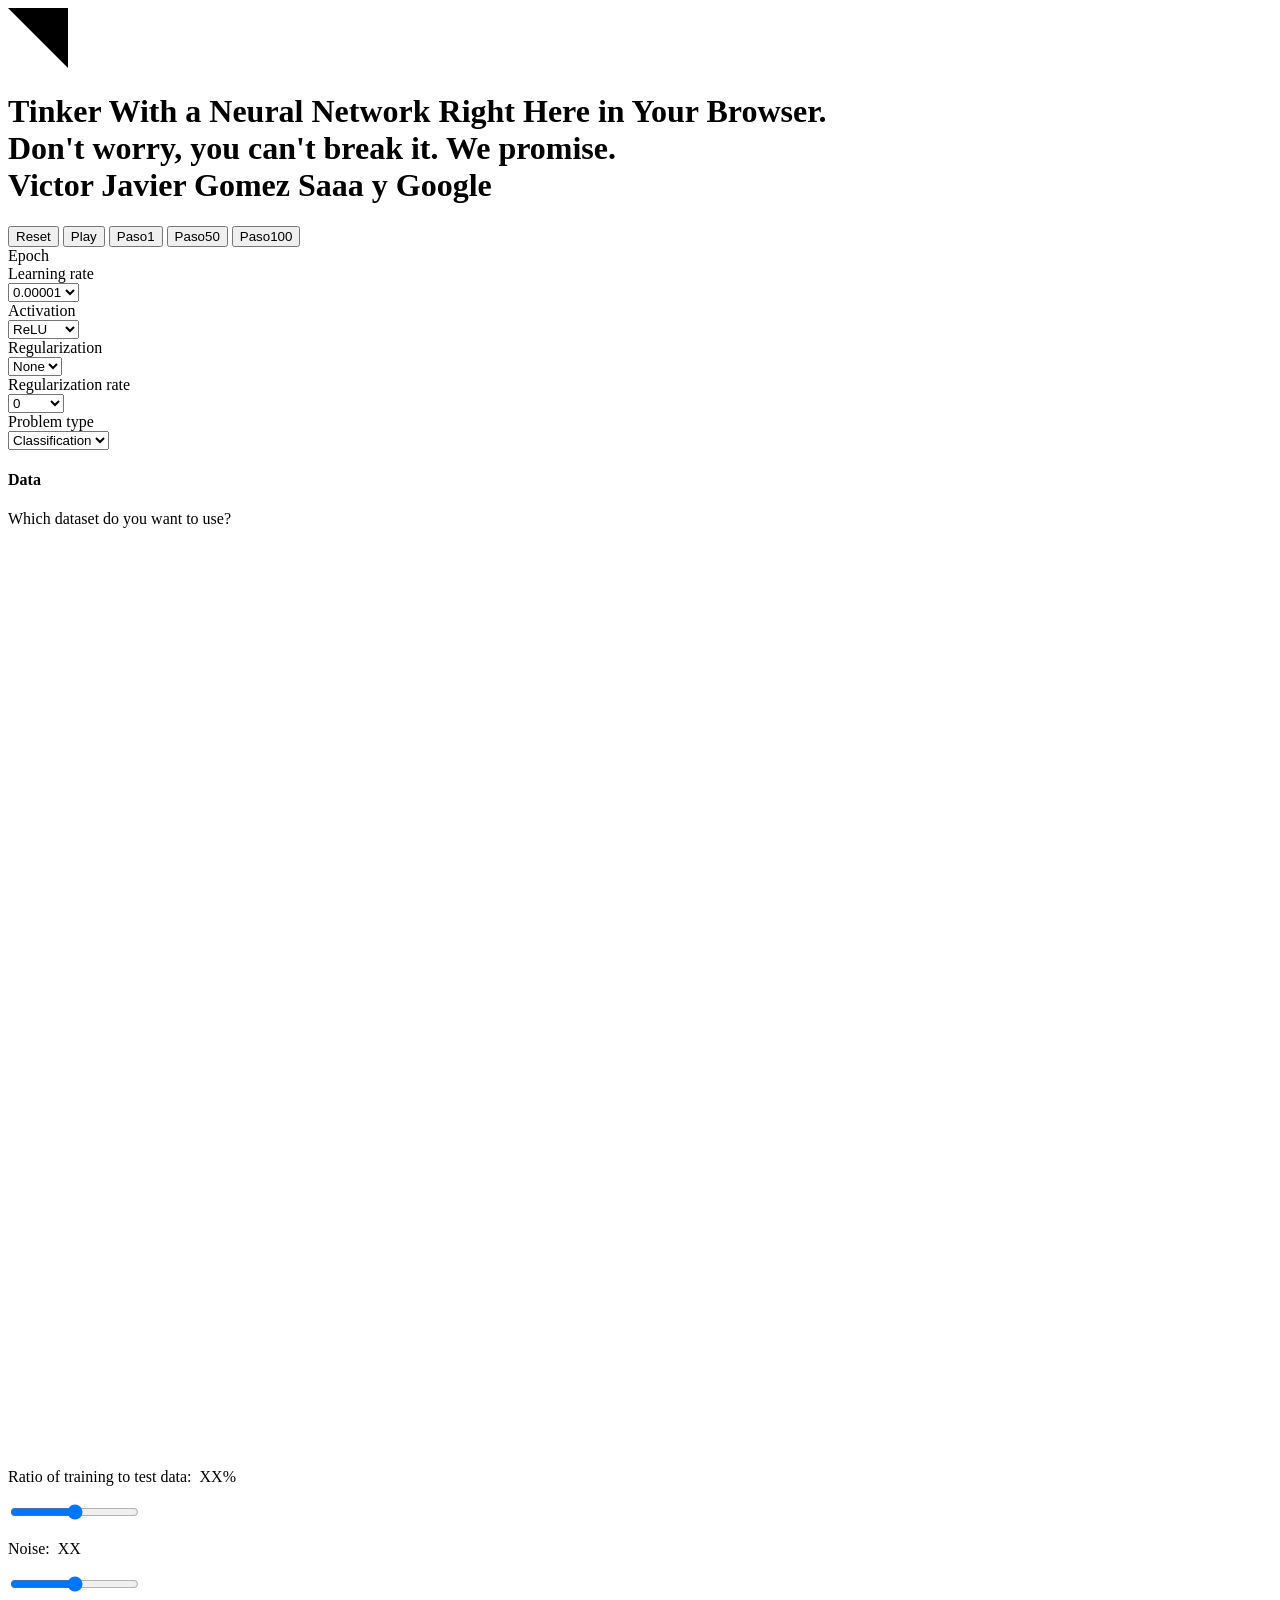
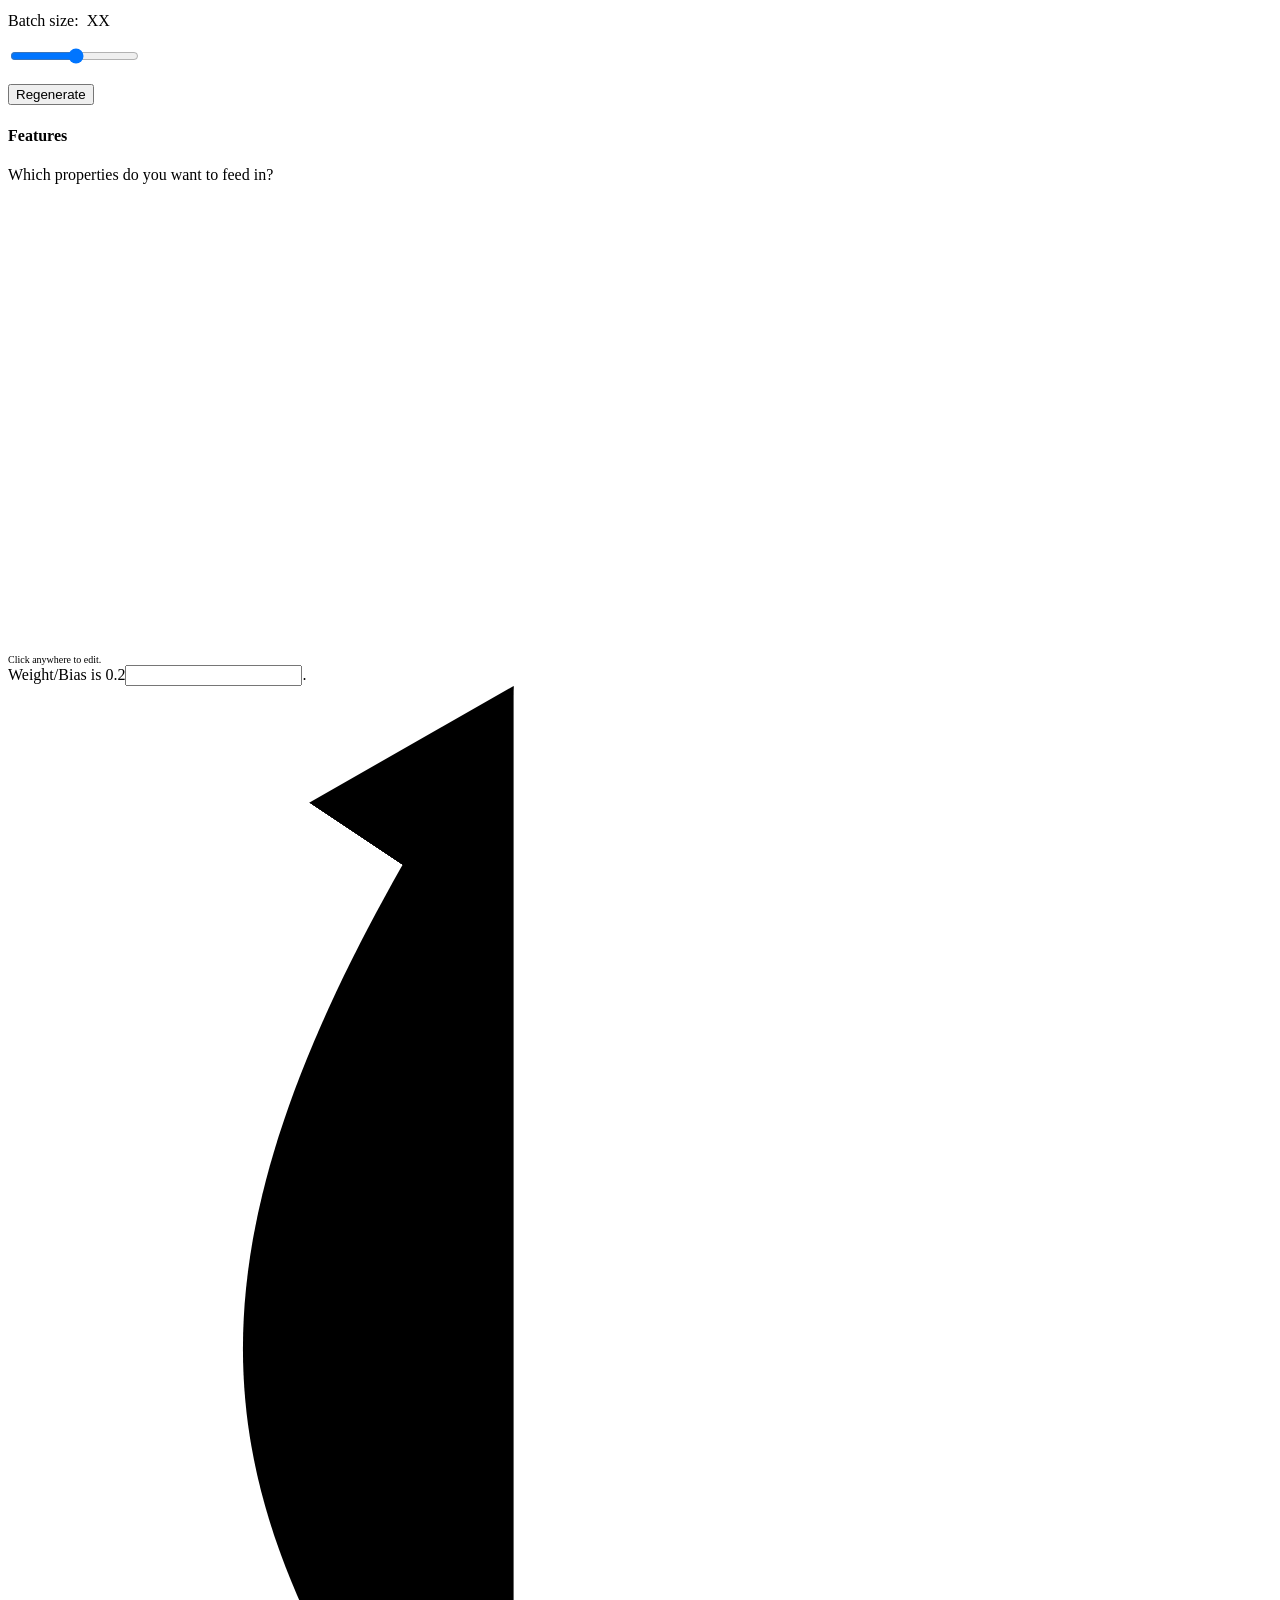
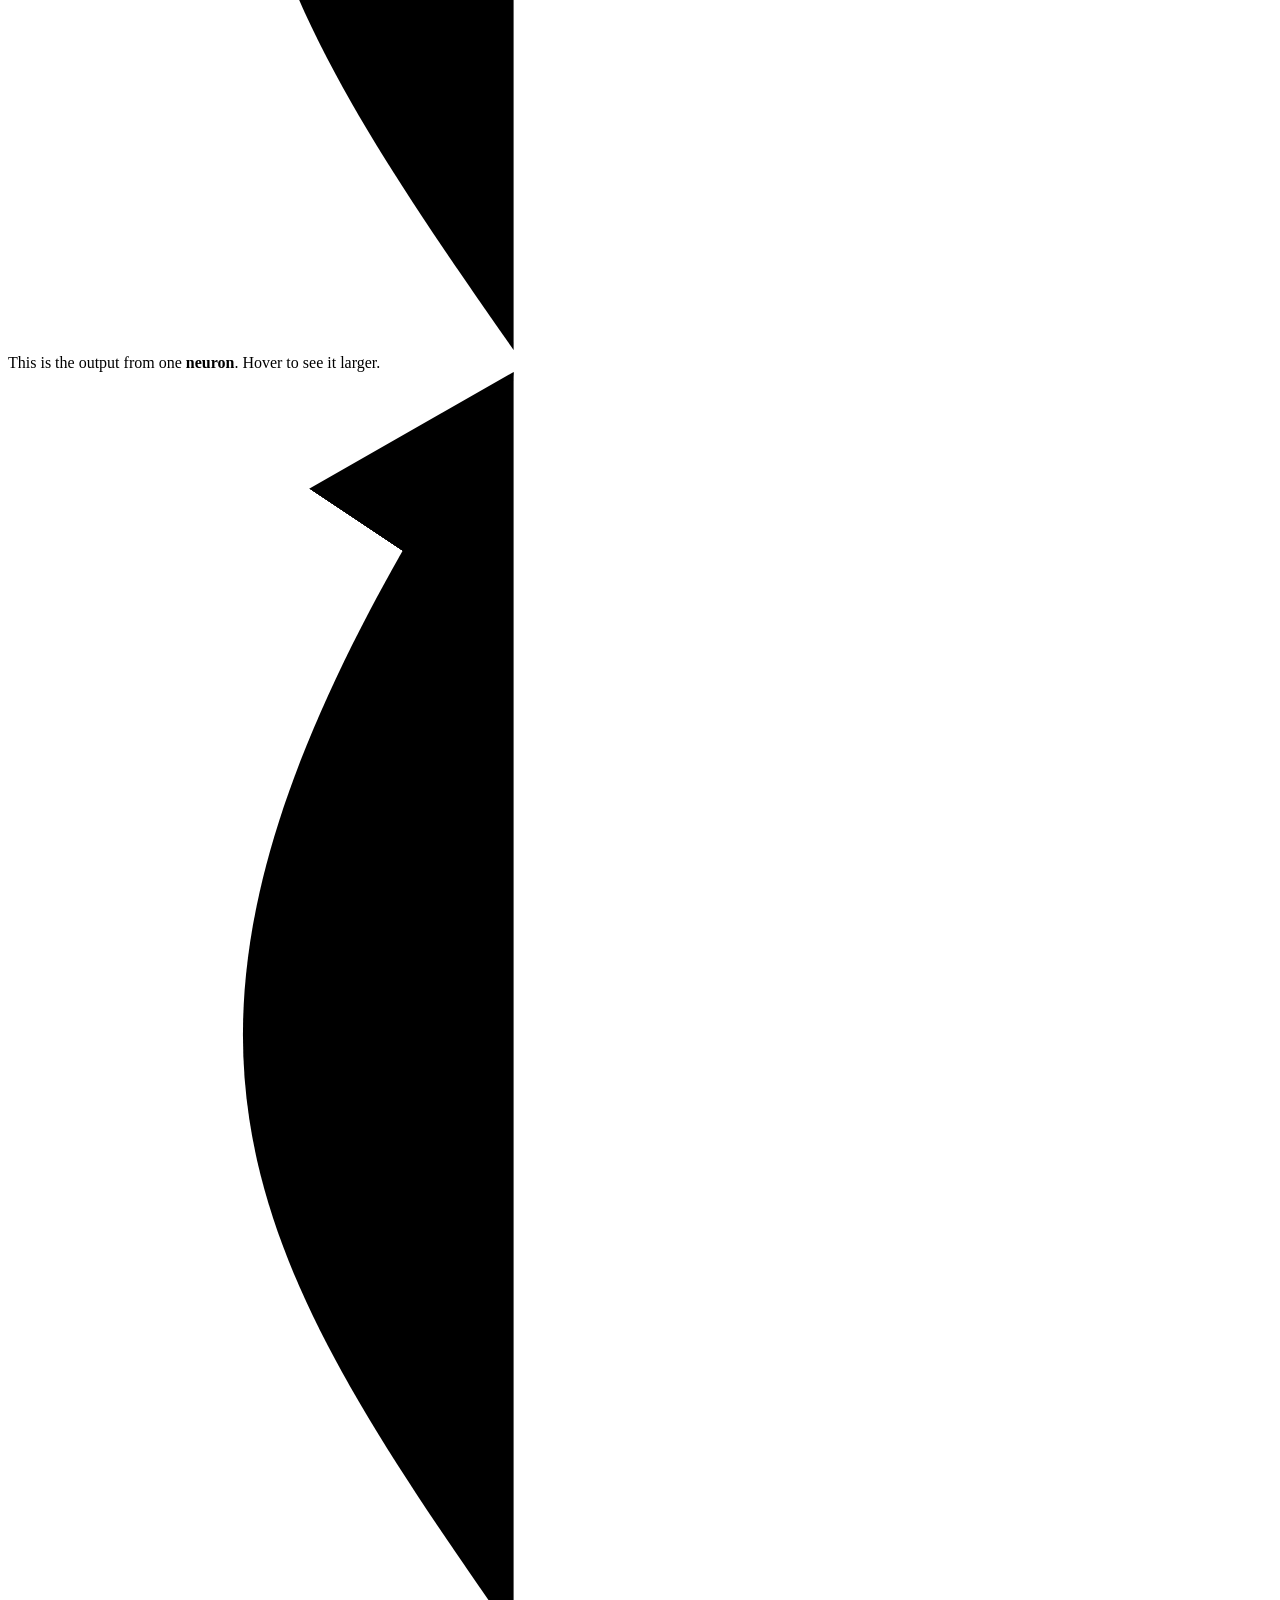
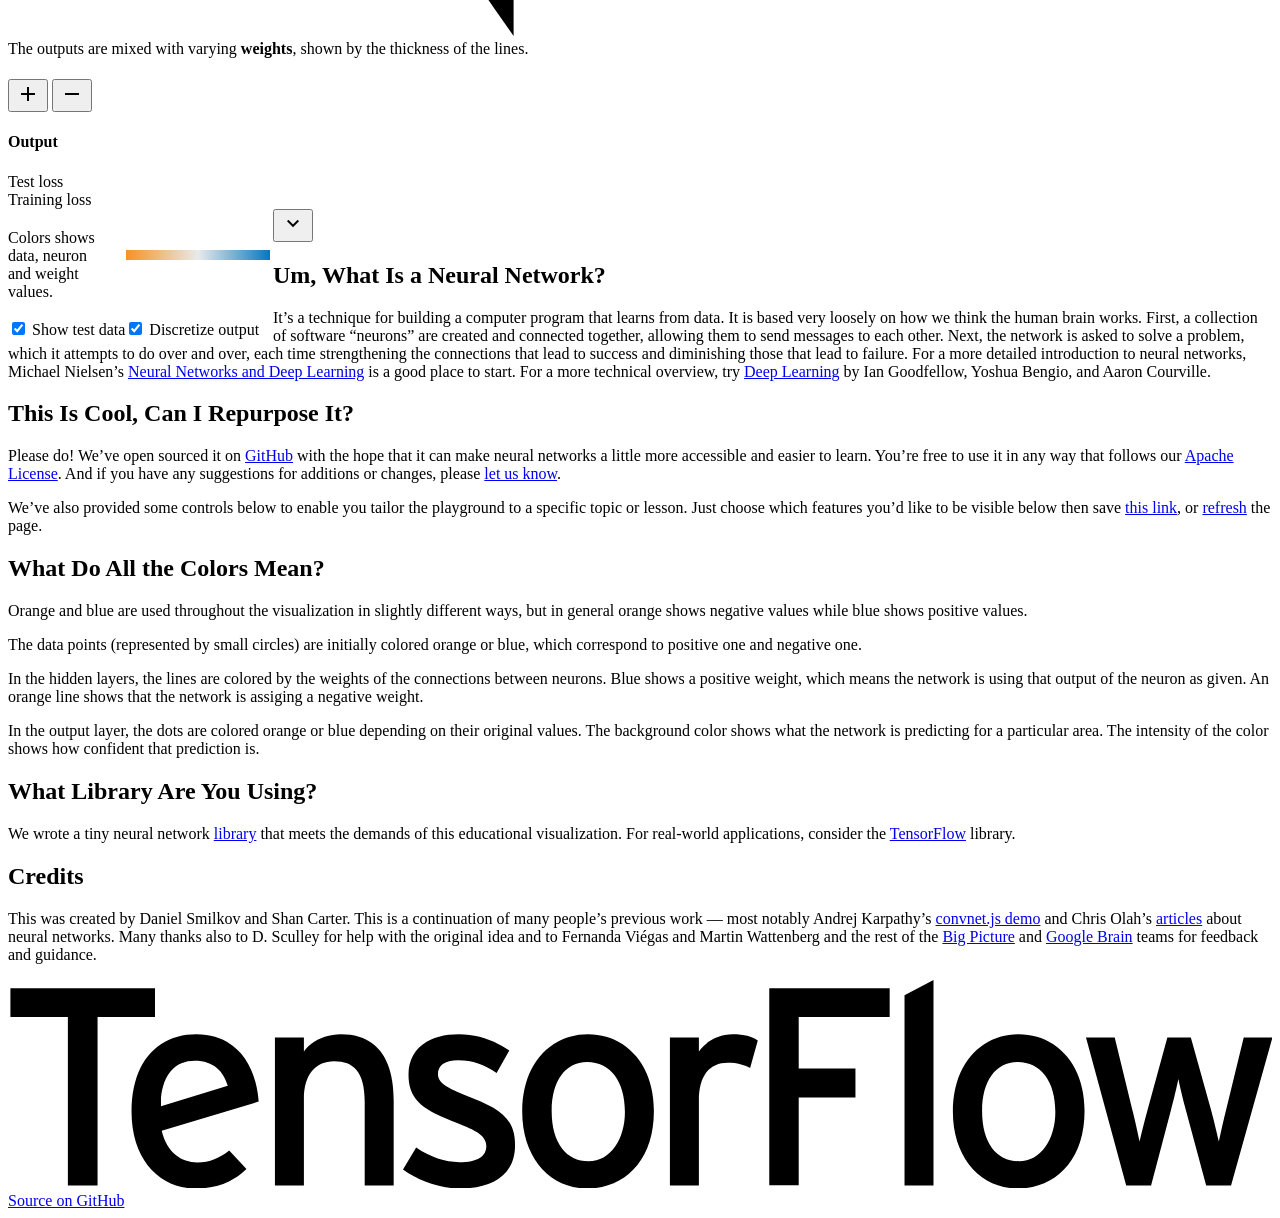
==== index.html @ c68994d1 "feat: Add 50/100 epoch buttons with 3D design and debugging" ====
<!doctype html>
<!-- Copyright 2016 Google Inc. All Rights Reserved.

Licensed under the Apache License, Version 2.0 (the "License");
you may not use this file except in compliance with the License.
You may obtain a copy of the License at

    http://www.apache.org/licenses/LICENSE-2.0

Unless required by applicable law or agreed to in writing, software
distributed under the License is distributed on an "AS IS" BASIS,
WITHOUT WARRANTIES OR CONDITIONS OF ANY KIND, either express or implied.
See the License for the specific language governing permissions and
limitations under the License.
==============================================================================-->
<html>
<head lang="en">
  <link rel="icon" type="image/png" href="favicon.png">
  <meta charset="utf-8">
  <meta name="viewport" content="width=1024">
  <meta name="keywords" content="neural networks,machine learning,javascript">

  <meta property="og:type" content="article"/>
  <meta property="og:title" content="Tensorflow — Neural Network Playground"/>
  <meta property="og:description" content="Tinker with a real neural network right here in your browser.">
  <meta property="og:url" content="http://playground.tensorflow.org"/>
  <meta property="og:image" content="http://playground.tensorflow.org/preview.png"/>

  <meta name="twitter:card" value="summary_large_image">
  <meta name="twitter:title" content="Tensorflow — Neural Network Playground">
  <meta name="twitter:description" content="Tinker with a real neural network right here in your browser.">
  <meta name="twitter:url" content="http://playground.tensorflow.org">
  <meta name="twitter:image" content="http://playground.tensorflow.org/preview.png">
  <meta name="twitter:image:width" content="560">
  <meta name="twitter:image:height" content="295">

  <meta name="author" content="Daniel Smilkov and Shan Carter">
  <title>A Neural Network Playground</title>
  <link rel="stylesheet" href="bundle.css" type="text/css">
  <link href="https://fonts.googleapis.com/css?family=Roboto:300,400,500|Material+Icons" rel="stylesheet" type="text/css">
  <script src="lib.js"></script>
</head>
<body>
  <!-- GitHub link -->
  <a class="github-link" href="https://github.com/tensorflow/playground" title="Source on GitHub" target="_blank">
    <svg xmlns="http://www.w3.org/2000/svg" xmlns:xlink="http://www.w3.org/1999/xlink" viewBox="0 0 60.5 60.5" width="60" height="60">
      <polygon class="bg" points="60.5,60.5 0,0 60.5,0 "/>
      <path class="icon" d="M43.1,5.8c-6.6,0-12,5.4-12,12c0,5.3,3.4,9.8,8.2,11.4c0.6,0.1,0.8-0.3,0.8-0.6c0-0.3,0-1,0-2c-3.3,0.7-4-1.6-4-1.6c-0.5-1.4-1.3-1.8-1.3-1.8c-1.1-0.7,0.1-0.7,0.1-0.7c1.2,0.1,1.8,1.2,1.8,1.2c1.1,1.8,2.8,1.3,3.5,1c0.1-0.8,0.4-1.3,0.8-1.6c-2.7-0.3-5.5-1.3-5.5-5.9c0-1.3,0.5-2.4,1.2-3.2c-0.1-0.3-0.5-1.5,0.1-3.2c0,0,1-0.3,3.3,1.2c1-0.3,2-0.4,3-0.4c1,0,2,0.1,3,0.4c2.3-1.6,3.3-1.2,3.3-1.2c0.7,1.7,0.2,2.9,0.1,3.2c0.8,0.8,1.2,1.9,1.2,3.2c0,4.6-2.8,5.6-5.5,5.9c0.4,0.4,0.8,1.1,0.8,2.2c0,1.6,0,2.9,0,3.3c0,0.3,0.2,0.7,0.8,0.6c4.8-1.6,8.2-6.1,8.2-11.4C55.1,11.2,49.7,5.8,43.1,5.8z"/>
    </svg>
  </a>
  <!-- Header -->
  <header>
    <h1 class="l--page">Tinker With a <b>Neural Network</b> <span class="optional">Right Here </span>in Your Browser.<br>Don't worry, you can't break it. We promise.<br>Victor Javier Gomez Saaa y Google</h1>
  </header>

  <!-- Top Controls -->
  <div id="top-controls">
    <div class="container l--page">
      <div class="timeline-controls">
        <button class="simple-btn reset-btn" id="reset-button">Reset</button>
        <button class="simple-btn play-btn" id="play-pause-button">Play</button>
        <button class="simple-btn step-btn" id="next-step-button"><span>Paso</span><span>1</span></button>
        <button class="simple-btn epochs-btn" id="run-50-epochs"><span>Paso</span><span>50</span></button>
        <button class="simple-btn epochs-btn" id="run-100-epochs"><span>Paso</span><span>100</span></button>
      </div>
      <div class="control">
        <span class="label">Epoch</span>
        <span class="value" id="iter-number"></span>
      </div>
      <div class="control ui-learningRate">
        <label for="learningRate">Learning rate</label>
        <div class="select">
          <select id="learningRate">
            <option value="0.00001">0.00001</option>
            <option value="0.0001">0.0001</option>
            <option value="0.001">0.001</option>
            <option value="0.003">0.003</option>
            <option value="0.01">0.01</option>
            <option value="0.03">0.03</option>
            <option value="0.1">0.1</option>
            <option value="0.3">0.3</option>
            <option value="1">1</option>
            <option value="3">3</option>
            <option value="10">10</option>
          </select>
        </div>
      </div>
      <div class="control ui-activation">
        <label for="activations">Activation</label>
        <div class="select">
          <select id="activations">
            <option value="relu">ReLU</option>
            <option value="tanh">Tanh</option>
            <option value="sigmoid">Sigmoid</option>
            <option value="linear">Linear</option>
            <option value="custom">Custom</option>
          </select>
        </div>
      </div>
      <div class="control ui-custom-activation" style="display: none; margin-left: 30px; margin-top: 6px;">
        <button class="basic-button" id="open-custom-modal" style="margin-top: 0; height: 28px; font-size: 11px;">
          Seleccionar Función
        </button>
        <div id="selected-function" style="margin-top: 8px; font-size: 11px; color: #666;">Ninguna función seleccionada</div>
      </div>
      <div class="control ui-regularization">
        <label for="regularizations">Regularization</label>
        <div class="select">
          <select id="regularizations">
            <option value="none">None</option>
            <option value="L1">L1</option>
            <option value="L2">L2</option>
          </select>
        </div>
      </div>
      <div class="control ui-regularizationRate">
        <label for="regularRate">Regularization rate</label>
        <div class="select">
          <select id="regularRate">
            <option value="0">0</option>
            <option value="0.001">0.001</option>
            <option value="0.003">0.003</option>
            <option value="0.01">0.01</option>
            <option value="0.03">0.03</option>
            <option value="0.1">0.1</option>
            <option value="0.3">0.3</option>
            <option value="1">1</option>
            <option value="3">3</option>
            <option value="10">10</option>
          </select>
        </div>
      </div>
      <div class="control ui-problem">
        <label for="problem">Problem type</label>
        <div class="select">
          <select id="problem">
            <option value="classification">Classification</option>
            <option value="regression">Regression</option>
          </select>
        </div>
      </div>
    </div>
  </div>

  <!-- Main Part -->
  <div id="main-part" class="l--page">

    <!--  Data Column-->
    <div class="column data">
      <h4>
        <span>Data</span>
      </h4>
      <div class="ui-dataset">
        <p>Which dataset do you want to use?</p>
        <div class="dataset-list">
          <div class="dataset" title="Circle">
            <canvas class="data-thumbnail" data-dataset="circle"></canvas>
          </div>
          <div class="dataset" title="Exclusive or">
            <canvas class="data-thumbnail" data-dataset="xor"></canvas>
          </div>
          <div class="dataset" title="Gaussian">
            <canvas class="data-thumbnail" data-dataset="gauss"></canvas>
          </div>
          <div class="dataset" title="Spiral">
            <canvas class="data-thumbnail" data-dataset="spiral"></canvas>
          </div>
          <div class="dataset" title="Plane">
            <canvas class="data-thumbnail" data-regDataset="reg-plane"></canvas>
          </div>
          <div class="dataset" title="Multi gaussian">
            <canvas class="data-thumbnail" data-regDataset="reg-gauss"></canvas>
          </div>
        </div>
      </div>
      <div>
        <div class="ui-percTrainData">
          <label for="percTrainData">Ratio of training to test data:&nbsp;&nbsp;<span class="value">XX</span>%</label>
          <p class="slider">
            <input class="mdl-slider mdl-js-slider" type="range" id="percTrainData" min="10" max="90" step="10">
          </p>
        </div>
        <div class="ui-noise">
          <label for="noise">Noise:&nbsp;&nbsp;<span class="value">XX</span></label>
          <p class="slider">
            <input class="mdl-slider mdl-js-slider" type="range" id="noise" min="0" max="50" step="5">
          </p>
        </div>
        <div class="ui-batchSize">
          <label for="batchSize">Batch size:&nbsp;&nbsp;<span class="value">XX</span></label>
          <p class="slider">
            <input class="mdl-slider mdl-js-slider" type="range" id="batchSize" min="1" max="30" step="1">
          </p>
        </div>
          <button class="basic-button" id="data-regen-button" title="Regenerate data">
            Regenerate
          </button>
      </div>
    </div>

    <!-- Features Column -->
    <div class="column features">
      <h4>Features</h4>
      <p>Which properties do you want to feed in?</p>
      <div id="network">
        <svg id="svg" width="510" height="450">
          <defs>
            <marker id="markerArrow" markerWidth="7" markerHeight="13" refX="1" refY="6" orient="auto" markerUnits="userSpaceOnUse">
              <path d="M2,11 L7,6 L2,2" />
            </marker>
          </defs>
        </svg>
        <!-- Hover card -->
        <div id="hovercard">
          <div style="font-size:10px">Click anywhere to edit.</div>
          <div><span class="type">Weight/Bias</span> is <span class="value">0.2</span><span><input type="number"/></span>.</div>
        </div>
        <div class="callout thumbnail">
          <svg viewBox="0 0 30 30">
            <defs>
              <marker id="arrow" markerWidth="5" markerHeight="5" refx="5" refy="2.5" orient="auto" markerUnits="userSpaceOnUse">
                <path d="M0,0 L5,2.5 L0,5 z"/>
              </marker>
            </defs>
            <path d="M12,30C5,20 2,15 12,0" marker-end="url(#arrow)">
          </svg>
          <div class="label">
            This is the output from one <b>neuron</b>. Hover to see it larger.
          </div>
        </div>
        <div class="callout weights">
          <svg viewBox="0 0 30 30">
            <defs>
              <marker id="arrow" markerWidth="5" markerHeight="5" refx="5" refy="2.5" orient="auto" markerUnits="userSpaceOnUse">
                <path d="M0,0 L5,2.5 L0,5 z"/>
              </marker>
            </defs>
            <path d="M12,30C5,20 2,15 12,0" marker-end="url(#arrow)">
          </svg>
          <div class="label">
            The outputs are mixed with varying <b>weights</b>, shown by the thickness of the lines.
          </div>
        </div>
      </div>
    </div>

    <!-- Hidden Layers Column -->
    <div class="column hidden-layers">
      <h4>
        <div class="ui-numHiddenLayers">
          <button id="add-layers" class="mdl-button mdl-js-button mdl-button--icon">
            <i class="material-icons">add</i>
          </button>
          <button id="remove-layers" class="mdl-button mdl-js-button mdl-button--icon">
            <i class="material-icons">remove</i>
          </button>
        </div>
        <span id="num-layers"></span>
        <span id="layers-label"></span>
      </h4>
      <div class="bracket"></div>
    </div>

    <!-- Output Column -->
    <div class="column output">
      <h4>Output</h4>
      <div class="metrics">
        <div class="output-stats ui-percTrainData">
          <span>Test loss</span>
          <div class="value" id="loss-test"></div>
        </div>
        <div class="output-stats train">
          <span>Training loss</span>
          <div class="value" id="loss-train"></div>
        </div>
        <div id="linechart"></div>
      </div>
      <div id="heatmap"></div>
      <div style="float:left;margin-top:20px">
        <div style="display:flex; align-items:center;">

          <!-- Gradient color scale -->
          <div class="label" style="width:105px; margin-right: 10px">
            Colors shows data, neuron and weight values.
          </div>
          <svg width="150" height="30" id="colormap">
            <defs>
              <linearGradient id="gradient" x1="0%" y1="100%" x2="100%" y2="100%">
                <stop offset="0%" stop-color="#f59322" stop-opacity="1"></stop>
                <stop offset="50%" stop-color="#e8eaeb" stop-opacity="1"></stop>
                <stop offset="100%" stop-color="#0877bd" stop-opacity="1"></stop>
              </linearGradient>
            </defs>
            <g class="core" transform="translate(3, 0)">
              <rect width="144" height="10" style="fill: url('#gradient');"></rect>
            </g>
          </svg>
        </div>
        <br/>
        <div style="display:flex;">
          <label class="ui-showTestData mdl-checkbox mdl-js-checkbox mdl-js-ripple-effect" for="show-test-data">
            <input type="checkbox" id="show-test-data" class="mdl-checkbox__input" checked>
            <span class="mdl-checkbox__label label">Show test data</span>
          </label>
          <label class="ui-discretize mdl-checkbox mdl-js-checkbox mdl-js-ripple-effect" for="discretize">
            <input type="checkbox" id="discretize" class="mdl-checkbox__input" checked>
            <span class="mdl-checkbox__label label">Discretize output</span>
          </label>
        </div>
      </div>
    </div>

  </div>

  <!-- More -->
  <div class="more">
    <!-- <button class="mdl-button mdl-js-button mdl-button--icon"><i class="material-icons">keyboard_arrow_down</i></button> -->
    <button class="mdl-button mdl-js-button mdl-button--fab">
      <i class="material-icons">keyboard_arrow_down</i>
    </button>
  </div>
  <!-- Article -->

  <article id="article-text">
    <div class="l--body">
      <h2>Um, What Is a Neural Network?</h2>
      <p>It’s a technique for building a computer program that learns from data. It is based very loosely on how we think the human brain works. First, a collection of software “neurons” are created and connected together, allowing them to send messages to each other. Next, the network is asked to solve a problem, which it attempts to do over and over, each time strengthening the connections that lead to success and diminishing those that lead to failure. For a more detailed introduction to neural networks, Michael Nielsen’s <a href="http://neuralnetworksanddeeplearning.com/index.html">Neural Networks and Deep Learning</a> is a good place to start. For a more technical overview, try <a href="http://www.deeplearningbook.org/">Deep Learning</a> by Ian Goodfellow, Yoshua Bengio, and Aaron Courville.</p>
    </div>

    <div class="l--body">
      <h2>This Is Cool, Can I Repurpose It?</h2>
      <p>Please do! We’ve open sourced it on <a href="https://github.com/tensorflow/playground">GitHub</a> with the hope that it can make neural networks a little more accessible and easier to learn. You’re free to use it in any way that follows our <a href="https://github.com/tensorflow/playground/blob/master/LICENSE">Apache License</a>. And if you have any suggestions for additions or changes, please <a href="https://github.com/tensorflow/playground/issues">let us know</a>.</p>
      <p>We’ve also provided some controls below to enable you tailor the playground to a specific topic or lesson. Just choose which features you’d like to be visible below then save <a class="hide-controls-link" href="#">this link</a>, or <a href="javascript:location.reload();">refresh</a> the page.</p>
      <div class="hide-controls"></div>
    </div>

    <div class="l--body">
      <h2>What Do All the Colors Mean?</h2>
      <p>Orange and blue are used throughout the visualization in slightly different ways, but in general orange shows negative values while blue shows positive values.</p>
      <p>The data points (represented by small circles) are initially colored orange or blue, which correspond to positive one and negative one.</p>
      <p>In the hidden layers, the lines are colored by the weights of the connections between neurons. Blue shows a positive weight, which means the network is using that output of the neuron as given. An orange line shows that the network is assiging a negative weight.</p>
      <p>In the output layer, the dots are colored orange or blue depending on their original values. The background color shows what the network is predicting for a particular area. The intensity of the color shows how confident that prediction is.</p>
    </div>

    <div class="l--body">
      <h2>What Library Are You Using?</h2>
      <p>We wrote a tiny neural network <a href="https://github.com/tensorflow/playground/blob/master/src/nn.ts">library</a>
      that meets the demands of this educational visualization. For real-world applications, consider the
      <a href="https://www.tensorflow.org/">TensorFlow</a> library.
      </p>
    </div>

    <div class="l--body">
      <h2>Credits</h2>
      <p>
        This was created by Daniel Smilkov and Shan Carter.
        This is a continuation of many people’s previous work — most notably Andrej Karpathy’s <a href="http://cs.stanford.edu/people/karpathy/convnetjs/demo/classify2d.html">convnet.js demo</a>
        and Chris Olah’s <a href="http://colah.github.io/posts/2014-03-NN-Manifolds-Topology/">articles</a> about neural networks.
        Many thanks also to D. Sculley for help with the original idea and to Fernanda Viégas and Martin Wattenberg and the rest of the
        <a href="https://research.google.com/bigpicture/">Big Picture</a> and <a href="https://research.google.com/teams/brain/">Google Brain</a> teams for feedback and guidance.
      </p>
    </div>
  </article>

  <!-- Footer -->
  <footer>
    <div class="l--body">
      <a href="https://www.tensorflow.org/" class="logo">
        <svg version="1.1" xmlns="http://www.w3.org/2000/svg" xmlns:xlink="http://www.w3.org/1999/xlink" viewBox="0 0 528 87" xml:space="preserve">
        	<path d="M37.4,15.5v70.3H25V15.5H1V3.4h60.4v12.1H37.4z"/>
        	<path d="M149,85.8v-35c0-12.5-4.7-16.9-12.7-16.9c-8.1,0-12.7,5.8-12.7,15.8v36.1h-12.1V24h12.1v5.9c3.1-4.5,9.2-7.2,15.5-7.2
        		c14.4,0,22,9.4,22,27.7v35.4H149z"/>
        	<path d="M188.7,87.1c-8.4,0-17.4-3.3-23.7-7.9l5.5-9.2c5.8,4,12.2,6.1,18,6.1c7.7,0,11.3-2.5,11.3-6.8c0-4.7-5.4-6.9-14.4-10.4
        		c-13.3-5.2-18.1-9.7-18.1-19.4c0-11.1,8.7-16.8,21.1-16.8c7.8,0,15.4,2.8,21,6.8l-5.3,9.3c-5.1-3.5-10.1-5.3-16-5.3
        		c-5.9,0-8.5,2.4-8.5,5.7c0,3.1,2.1,5.3,11.4,8.9c13.8,5.3,20.8,9.1,20.8,20.7C211.9,82.5,200.8,87.1,188.7,87.1z"/>
        	<path d="M242,87.1c-15.5,0-27.2-12.8-27.2-32.1c0-20.2,12-32.3,27.5-32.3c15.8,0,27.5,12.6,27.5,31.9
        		C269.9,75.1,257.9,87.1,242,87.1z M241.9,34.3c-9.2,0-14.8,8.1-14.8,20.4c0,13.5,6.2,21,15.4,21c9.2,0,15.2-9.3,15.2-20.6
        		C257.7,42.4,251.7,34.3,241.9,34.3z"/>
        	<path d="M310,36.8c-2.6-1.4-5.3-2.2-9.3-2.2c-7.7,0-12.1,5.4-12.1,15.9v35.3h-12.1V24h12.1v5.9c2.8-4.1,8-7.2,14.1-7.2
        		c4.9,0,8,0.9,10.5,2.6L310,36.8z"/>
        	<path d="M330.3,15.5v21.5H354v12.1h-23.7v36.6H318V3.4h50.3v12.1H330.3z"/>
        	<path d="M374.5,85.8V6.4L386.6,0v85.8H374.5z"/>
        	<path d="M421.9,87.1c-15.5,0-27.2-12.8-27.2-32.1c0-20.2,12-32.3,27.5-32.3c15.8,0,27.5,12.6,27.5,31.9
        		C449.8,75.1,437.7,87.1,421.9,87.1z M421.7,34.3c-9.2,0-14.8,8.1-14.8,20.4c0,13.5,6.2,21,15.4,21c9.2,0,15.2-9.3,15.2-20.6
        		C437.5,42.4,431.5,34.3,421.7,34.3z"/>
        	<path d="M510.9,85.8h-10.4l-8.4-31.2c-1.3-4.7-2.6-10.2-3.2-13.2c-0.6,2.9-1.9,8.6-3.2,13.3l-8.2,31.1h-10.4L450.3,24h12l7.3,30
        		c1.2,4.7,2.5,10.6,3.1,13.5c0.7-3.1,2.1-8.7,3.4-13.5l8.2-30h9.8l8.4,30.1c1.3,4.8,2.6,10.4,3.3,13.4c0.7-3.1,1.9-8.8,3.1-13.5
        		l7.3-30h12L510.9,85.8z"/>
        	<path d="M79.1,76.2c-6.7,0-12.7-4-14.9-13.2l40.5-12.2c-0.2-2.8-0.6-5.4-1.3-8c-3-11.6-11.1-20.1-24.7-20.1
        		c-16,0-27.1,11.3-27.1,32.3c0,20.5,12.2,32.1,26.7,32.1c9.4,0,15.9-2.9,21.3-8.1l-7.2-7.8C88.4,74.3,84.3,76.2,79.1,76.2z
        	 M78,33.7c7.9,0,12.1,4.5,13.8,10.5l-27.9,8.5l0-3.5C64.9,39.3,69.8,33.7,78,33.7z"/>
        </svg>
      </a>
      <div class="links">
        <a href="https://github.com/tensorflow/playground">Source on GitHub</a>
      </div>
    </div>
  </footer>
  <!-- Modal para función personalizada -->
  <div id="custom-activation-modal" class="modal" style="display: none;">
    <div class="modal-content">
      <div class="modal-header">
        <h3>Crear Función de Activación Personalizada</h3>
        <span class="close">&times;</span>
      </div>
      <div class="modal-body">
        <div class="syntax-help">
          <strong>Sintaxis:</strong> Math.sin(x), x > 0 ? 1 : 0, Math.exp(x), Math.pow(x, 2)
        </div>
        
        <div class="function-input-section">
          <label for="custom-function-input">f(x) =</label>
          <div class="input-container">
            <input type="text" id="custom-function-input" placeholder="Math.max(0, x)" />
            <span id="validation-indicator">⚪</span>
          </div>
          <div id="validation-message"></div>
        </div>

        <div class="examples-section">
          <h4>Ejemplos por Categoría:</h4>
          <div class="example-categories">
            <div class="example-category">
              <h5>Básicas:</h5>
              <div class="example-list">
                <span class="example-item" data-function="x">x</span>
                <span class="example-item" data-function="x * x">x²</span>
                <span class="example-item" data-function="Math.abs(x)">|x|</span>
              </div>
            </div>
            
            <div class="example-category">
              <h5>Trigonométricas:</h5>
              <div class="example-list">
                <span class="example-item" data-function="Math.sin(x)">sin(x)</span>
                <span class="example-item" data-function="Math.cos(x)">cos(x)</span>
                <span class="example-item" data-function="Math.tan(x)">tan(x)</span>
              </div>
            </div>
            
            <div class="example-category">
              <h5>Condicionales:</h5>
              <div class="example-list">
                <span class="example-item" data-function="x > 0 ? x : 0">ReLU</span>
                <span class="example-item" data-function="x > 0 ? x : 0.1 * x">Leaky ReLU</span>
                <span class="example-item" data-function="x >= 0 ? x : Math.exp(x) - 1">ELU</span>
              </div>
            </div>
            
            <div class="example-category">
              <h5>Avanzadas:</h5>
              <div class="example-list">
                <span class="example-item" data-function="x / (1 + Math.exp(-x))">Swish</span>
                <span class="example-item" data-function="Math.log(1 + Math.exp(x))">Softplus</span>
                <span class="example-item" data-function="Math.exp(-x * x)">Gaussiana</span>
              </div>
            </div>
          </div>
        </div>

        <div class="operators-section">
          <h4>Operadores Matemáticos:</h4>
          <div class="operators-list">
            <code>+</code> <code>-</code> <code>*</code> <code>/</code> 
            <code>Math.pow(x, n)</code> <code>Math.exp(x)</code> <code>Math.log(x)</code>
            <code>Math.sqrt(x)</code> <code>Math.abs(x)</code> <code>Math.max(a, b)</code> <code>Math.min(a, b)</code>
          </div>
        </div>

        <div class="modal-actions">
          <button id="apply-custom-function" class="apply-btn" disabled>Aplicar</button>
          <button id="cancel-custom-function" class="cancel-btn">Cancelar</button>
        </div>
      </div>
    </div>
  </div>

  <script src="bundle.js"></script>
  <!-- Dev testing script -->
  <script src="dev-test.js"></script>
  <!-- Google analytics -->
  <script src="analytics.js"></script>
</body>
</html>
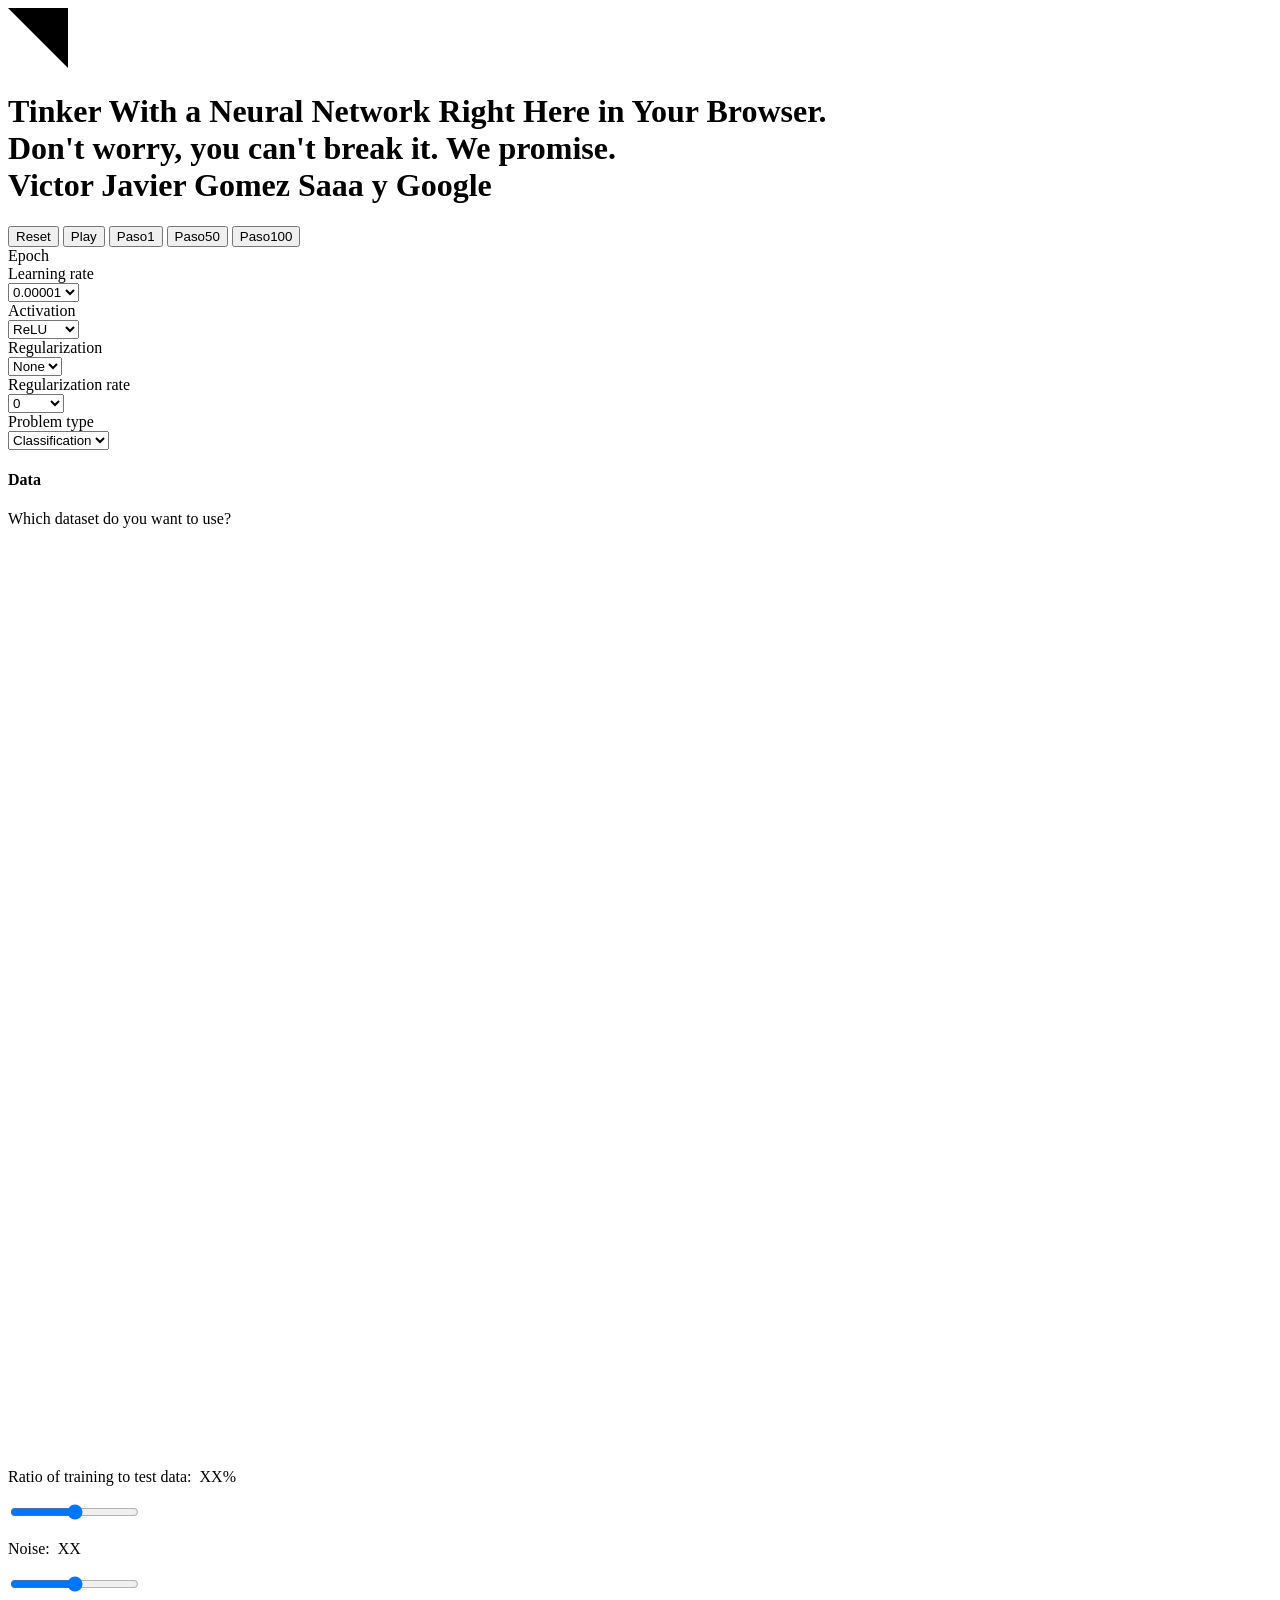
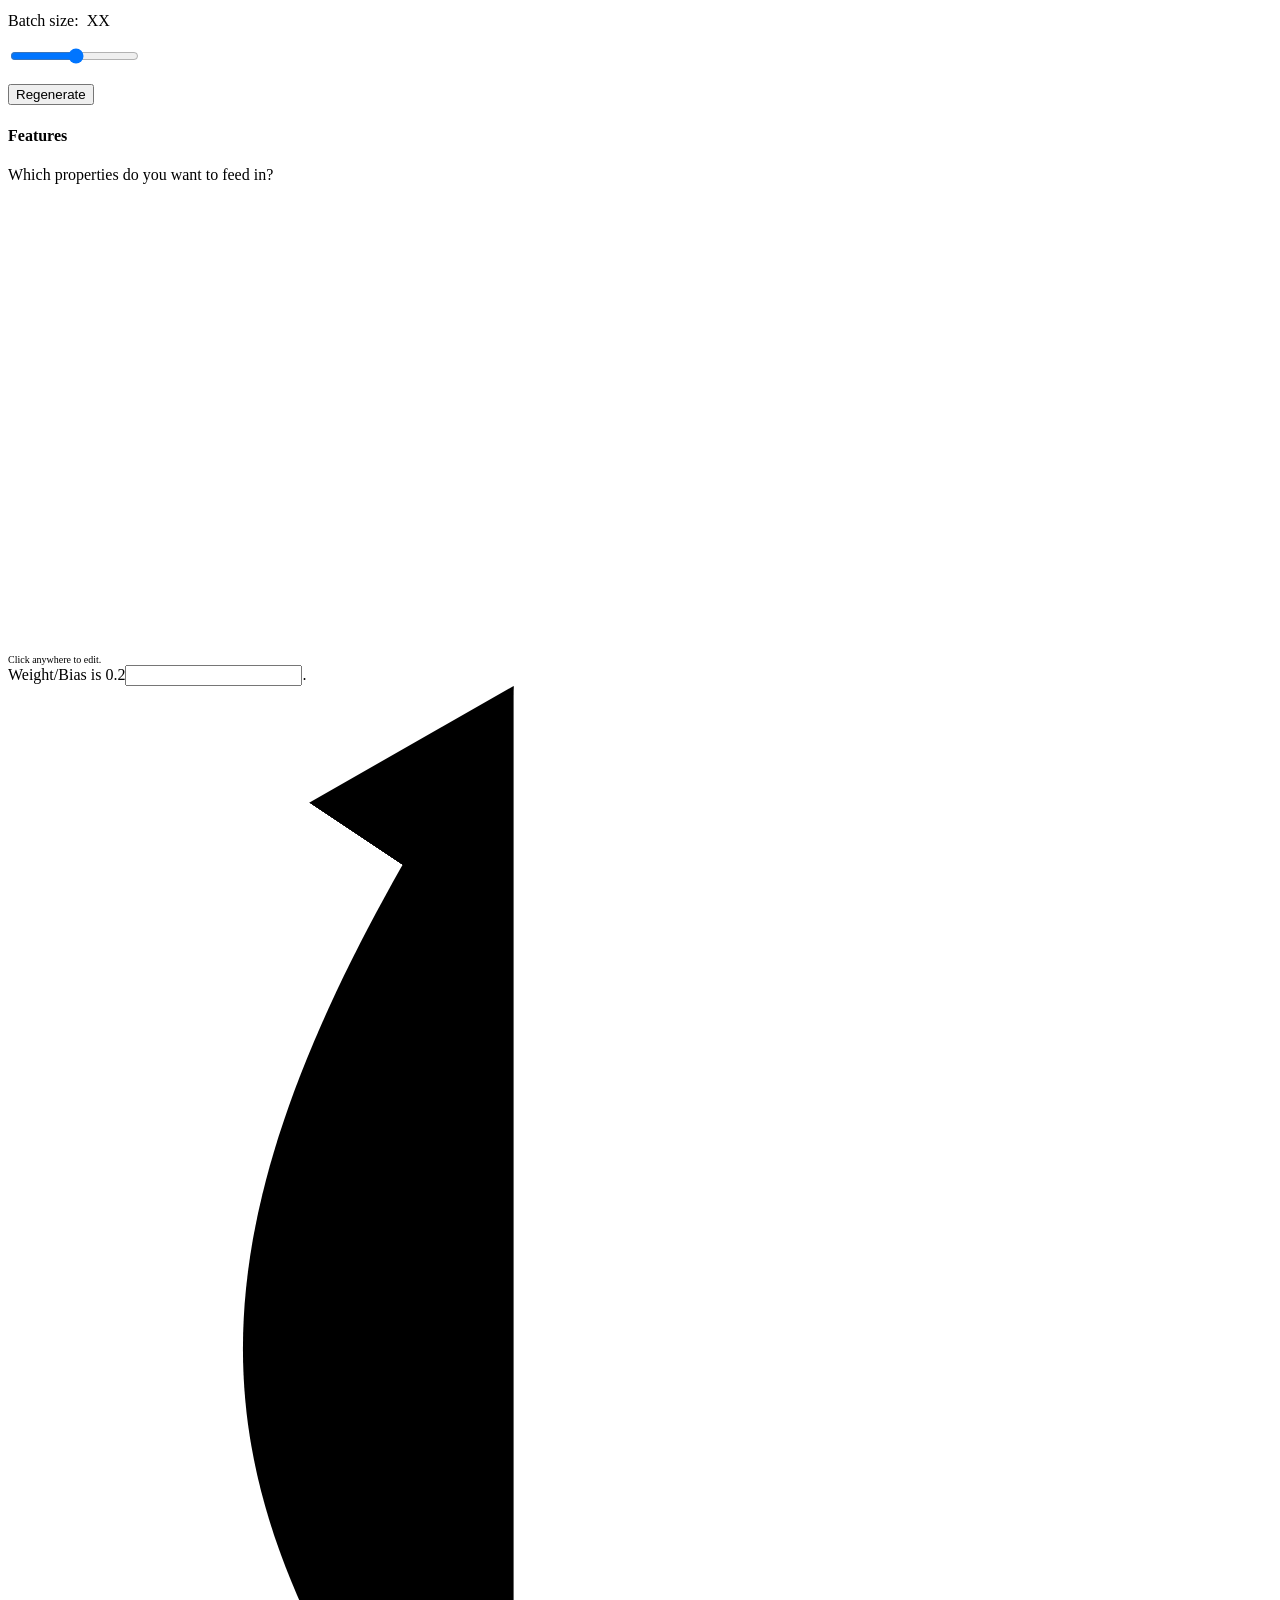
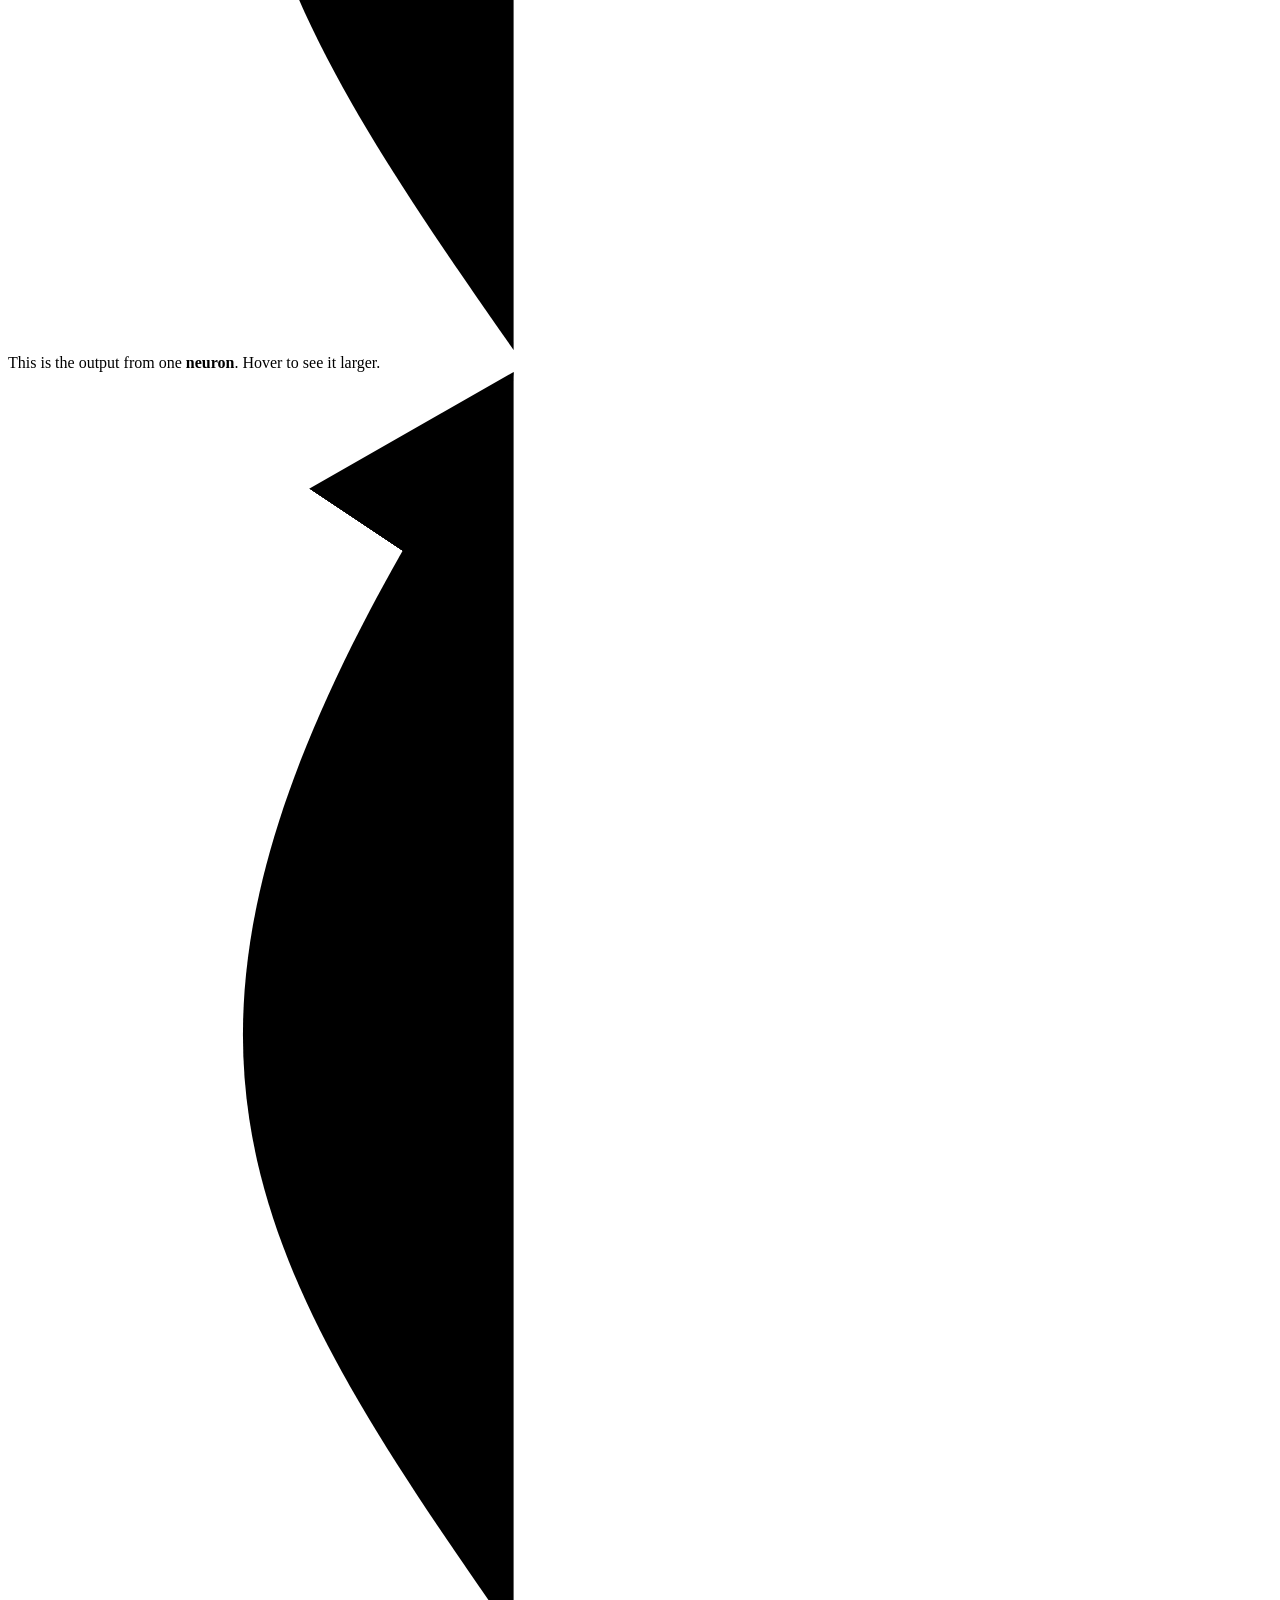
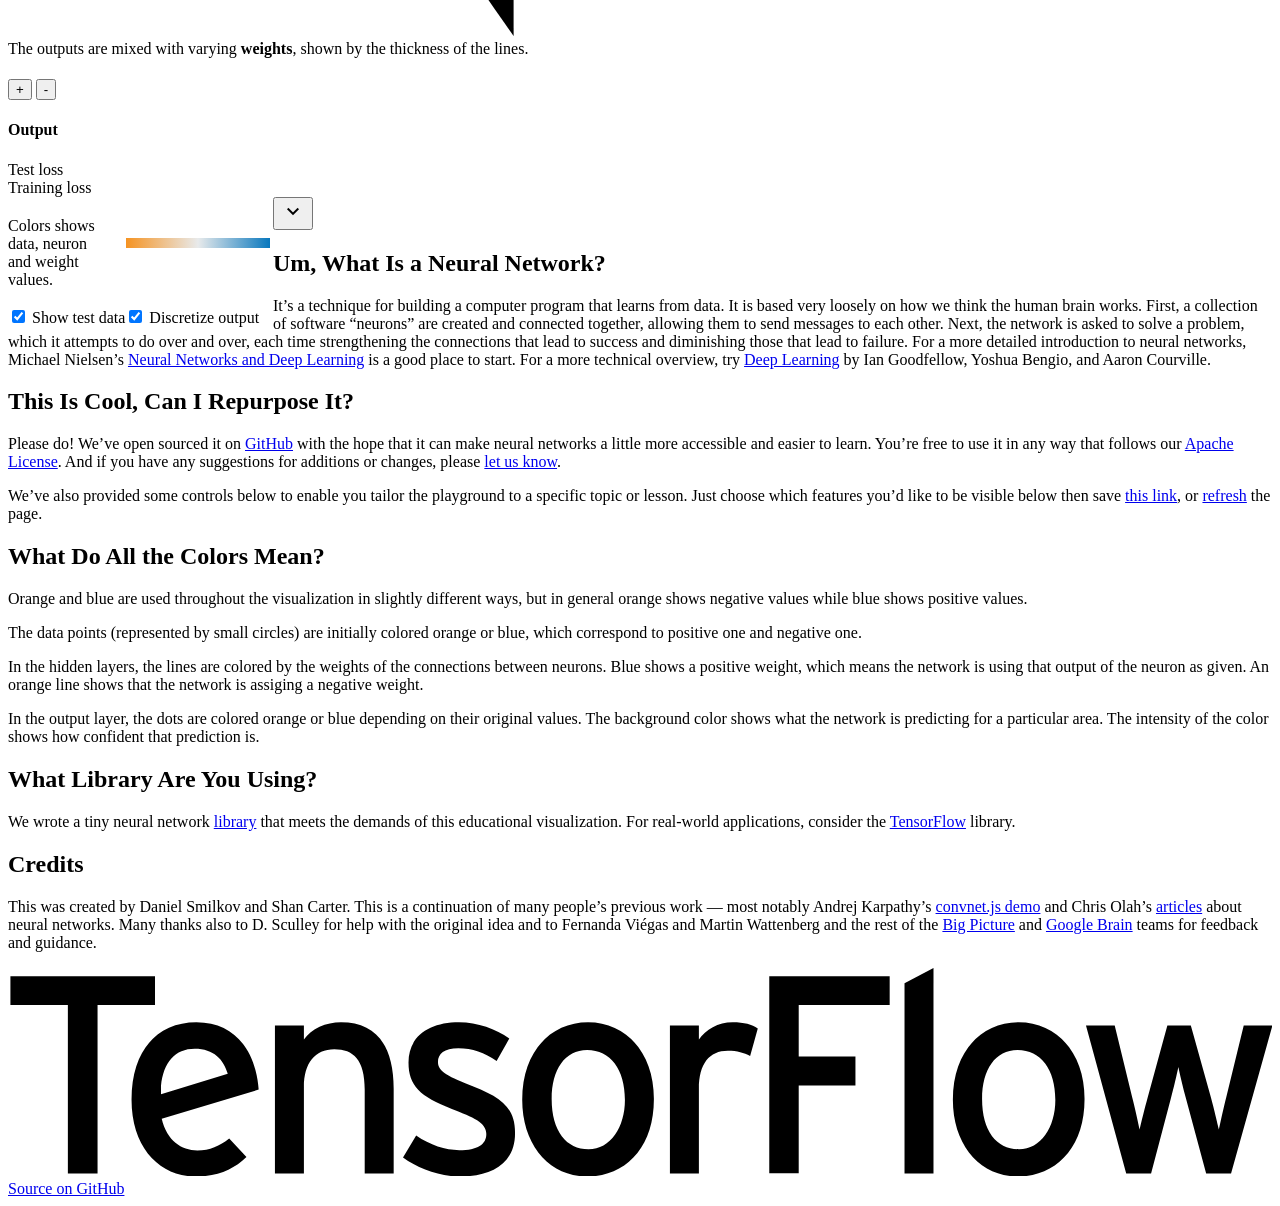
==== commit 093eeb2b: "feat: Redesign neural network control buttons with 3D styling" ====
--- a/index.html
+++ b/index.html
@@ -248,12 +248,8 @@
     <div class="column hidden-layers">
       <h4>
         <div class="ui-numHiddenLayers">
-          <button id="add-layers" class="mdl-button mdl-js-button mdl-button--icon">
-            <i class="material-icons">add</i>
-          </button>
-          <button id="remove-layers" class="mdl-button mdl-js-button mdl-button--icon">
-            <i class="material-icons">remove</i>
-          </button>
+          <button id="add-layers" class="layer-btn add-btn">+</button>
+          <button id="remove-layers" class="layer-btn remove-btn">-</button>
         </div>
         <span id="num-layers"></span>
         <span id="layers-label"></span>
